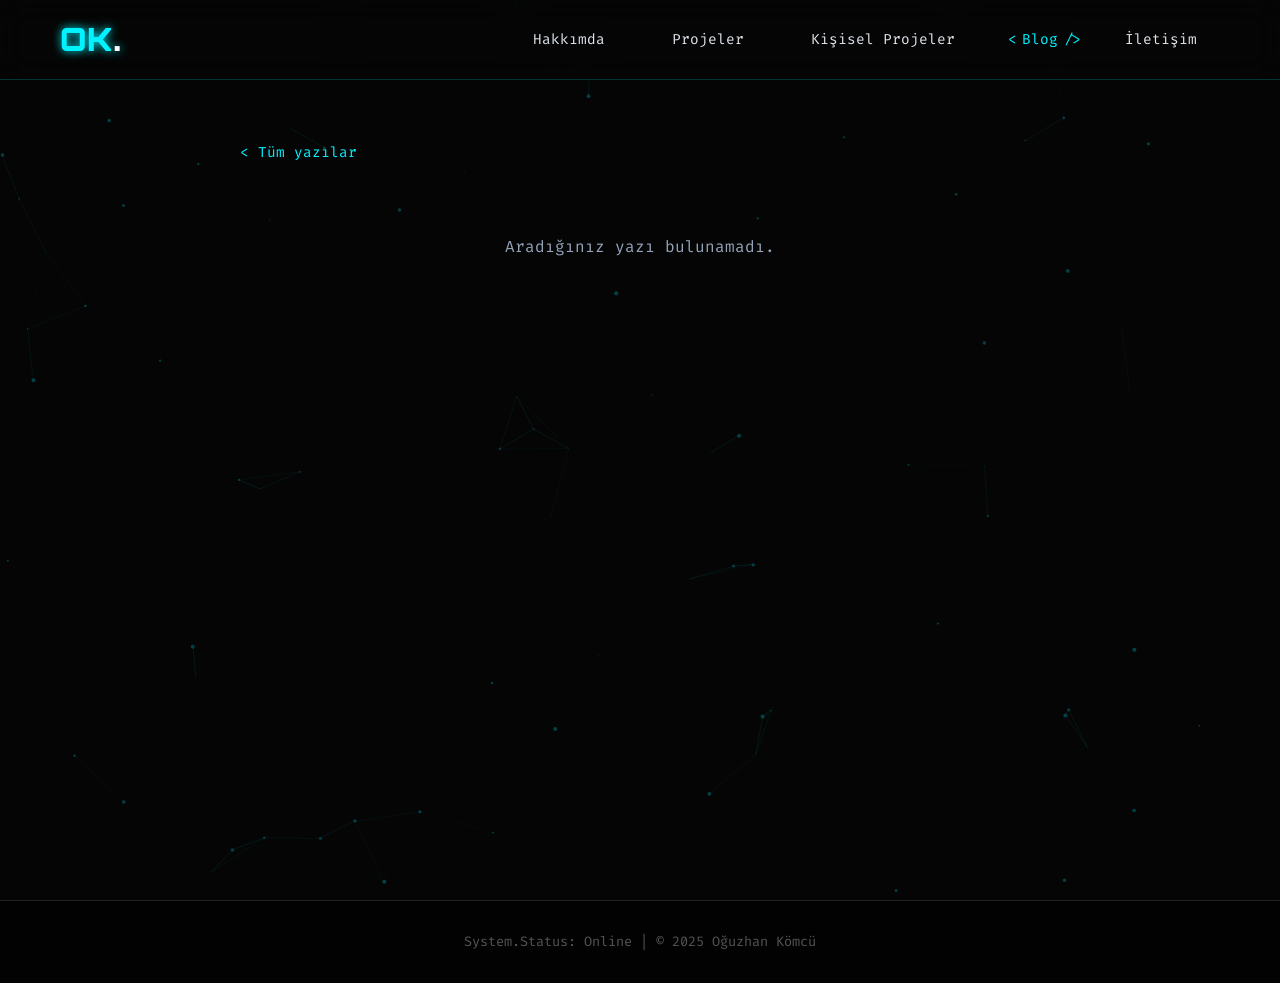
==== blog-post.html @ 8203960f "Blog bölümü eklendi - blog.html: yazıların listelendiği sayfa - blog-post.html: yazı detay sayfası -" ====
<!DOCTYPE html>
<html lang="tr">

<head>
    <meta charset="UTF-8">
    <meta name="viewport" content="width=device-width, initial-scale=1.0">
    <title>Blog | Oğuzhan Kömcü</title>
    <meta name="description" content="Oğuzhan Kömcü blog yazısı">
    <link rel="icon" href="img/favicon.ico">
    <link rel="stylesheet" href="https://cdnjs.cloudflare.com/ajax/libs/font-awesome/6.4.0/css/all.min.css">
    <link
        href="https://fonts.googleapis.com/css2?family=Fira+Code:wght@300;400;600&family=Orbitron:wght@400;500;700;900&family=Rajdhani:wght@300;500;700&display=swap"
        rel="stylesheet">
    <link rel="stylesheet" href="css/blog.css">
</head>

<body>
    <canvas id="canvas-bg"></canvas>

    <nav class="navbar">
        <div class="container">
            <a href="index.html" class="logo">OK<span style="color:#fff">.</span></a>

            <div class="hamburger" id="hamburger">
                <i class="fas fa-bars"></i>
            </div>

            <ul class="nav-links" id="nav-links">
                <li><a href="index.html#about">Hakkımda</a></li>
                <li><a href="index.html#projects">Projeler</a></li>
                <li><a href="index.html#personal-projects">Kişisel Projeler</a></li>
                <li><a href="blog.html" class="active">Blog</a></li>
                <li><a href="index.html#contact">İletişim</a></li>
            </ul>
        </div>
    </nav>

    <main>
        <div class="container">
            <article class="post">
                <a href="blog.html" class="back-link">&lt; Tüm yazılar</a>
                <div id="blog-post">
                    <p class="status-message">Yükleniyor...</p>
                </div>
            </article>
        </div>
    </main>

    <footer>
        <p class="copyright">System.Status: Online | &copy; 2025 Oğuzhan Kömcü</p>
    </footer>

    <script src="js/blog.js"></script>
    <script>
        renderBlogPost(document.getElementById('blog-post'));
    </script>
</body>

</html>
---- css/blog.css ----
/* Blog sayfaları için ortak stiller (index.html temasıyla uyumlu) */
:root {
    --bg-dark: #050505;
    --bg-panel: rgba(20, 20, 35, 0.6);
    --neon-blue: #00f3ff;
    --text-main: #e0e6ed;
    --text-muted: #94a3b8;
    --transition: all 0.3s cubic-bezier(0.4, 0, 0.2, 1);
}

* {
    margin: 0;
    padding: 0;
    box-sizing: border-box;
}

body {
    background-color: var(--bg-dark);
    color: var(--text-main);
    font-family: 'Rajdhani', sans-serif;
    line-height: 1.6;
    overflow-x: hidden;
}

#canvas-bg {
    position: fixed;
    inset: 0;
    width: 100%;
    height: 100%;
    z-index: -1;
    opacity: 0.25;
}

::-webkit-scrollbar { width: 8px; }
::-webkit-scrollbar-track { background: #0a0a0a; }
::-webkit-scrollbar-thumb { background: var(--neon-blue); border-radius: 4px; }

h1, h2, h3 {
    font-family: 'Orbitron', sans-serif;
    letter-spacing: 1px;
}

a {
    text-decoration: none;
    color: inherit;
    transition: var(--transition);
}

ul { list-style: none; }

.container {
    max-width: 1200px;
    margin: 0 auto;
    padding: 0 20px;
}

/* --- NAVBAR --- */
.navbar {
    background: rgba(5, 5, 5, 0.8);
    backdrop-filter: blur(15px);
    border-bottom: 1px solid rgba(0, 243, 255, 0.2);
    position: fixed;
    width: 100%;
    top: 0;
    z-index: 1000;
    height: 80px;
    display: flex;
    align-items: center;
}

.navbar .container {
    display: flex;
    justify-content: space-between;
    align-items: center;
    width: 100%;
}

.logo {
    font-size: 2rem;
    font-weight: 900;
    color: var(--neon-blue);
    text-shadow: 0 0 10px var(--neon-blue);
    font-family: 'Orbitron', sans-serif;
}

.nav-links { display: flex; }
.nav-links li { margin-left: 30px; }

.nav-links a {
    font-family: 'Fira Code', monospace;
    font-size: 0.9rem;
}

.nav-links a::before { content: '<'; margin-right: 5px; color: var(--neon-blue); opacity: 0; transition: var(--transition); }
.nav-links a::after { content: '/>'; margin-left: 5px; color: var(--neon-blue); opacity: 0; transition: var(--transition); }
.nav-links a:hover, .nav-links a.active { color: var(--neon-blue); }
.nav-links a:hover::before, .nav-links a:hover::after,
.nav-links a.active::before, .nav-links a.active::after { opacity: 1; }

.hamburger {
    display: none;
    color: var(--neon-blue);
    font-size: 1.5rem;
    cursor: pointer;
}

main {
    padding: 140px 0 80px;
    min-height: 100vh;
}

/* --- LİSTE SAYFASI --- */
.page-title {
    text-align: center;
    font-size: 2.5rem;
    text-transform: uppercase;
    text-shadow: 0 0 10px rgba(255, 255, 255, 0.3);
}

.page-title::after {
    content: '';
    display: block;
    width: 60px;
    height: 4px;
    background: var(--neon-blue);
    margin: 15px auto 0;
    box-shadow: 0 0 10px var(--neon-blue);
}

.page-subtitle {
    text-align: center;
    color: var(--text-muted);
    font-family: 'Fira Code', monospace;
    font-size: 0.9rem;
    margin: 20px 0 60px;
}

.blog-grid {
    display: grid;
    grid-template-columns: repeat(auto-fill, minmax(320px, 1fr));
    gap: 40px;
}

.blog-card {
    background: #0f0f13;
    border: 1px solid #2a2a35;
    border-radius: 10px;
    overflow: hidden;
    display: flex;
    flex-direction: column;
    transition: var(--transition);
}

.blog-card:hover {
    border-color: var(--neon-blue);
    box-shadow: 0 0 20px rgba(0, 243, 255, 0.15);
    transform: translateY(-6px);
}

.blog-card-img {
    height: 190px;
    overflow: hidden;
}

.blog-card-img img {
    width: 100%;
    height: 100%;
    object-fit: cover;
    transition: transform 0.5s ease;
}

.blog-card:hover .blog-card-img img { transform: scale(1.06); }

/* Kapak resmi yoksa / yüklenemezse gösterilen alan */
.img-placeholder {
    width: 100%;
    height: 100%;
    display: flex;
    align-items: center;
    justify-content: center;
    background:
        linear-gradient(rgba(0, 243, 255, 0.05) 1px, transparent 1px),
        linear-gradient(90deg, rgba(0, 243, 255, 0.05) 1px, transparent 1px),
        linear-gradient(135deg, #0b1a24, #120b24);
    background-size: 30px 30px, 30px 30px, 100% 100%;
    color: var(--neon-blue);
    font-size: 3rem;
    opacity: 0.8;
}

.blog-card-body {
    padding: 25px;
    display: flex;
    flex-direction: column;
    flex: 1;
}

.blog-card-body h2 {
    font-size: 1.15rem;
    margin: 12px 0 10px;
    line-height: 1.4;
}

.blog-card-body p {
    color: #a0a0a0;
    font-size: 1rem;
    margin-bottom: 20px;
    flex: 1;
}

.read-more {
    font-family: 'Fira Code', monospace;
    font-size: 0.85rem;
    color: var(--neon-blue);
}

.post-meta {
    display: flex;
    flex-wrap: wrap;
    align-items: center;
    gap: 8px;
    font-family: 'Fira Code', monospace;
    font-size: 0.75rem;
    color: var(--text-muted);
}

.tag {
    color: var(--neon-blue);
    border: 1px solid rgba(0, 243, 255, 0.4);
    background: rgba(0, 243, 255, 0.05);
    padding: 1px 8px;
    border-radius: 4px;
}

.status-message {
    text-align: center;
    color: var(--text-muted);
    font-family: 'Fira Code', monospace;
    padding: 40px 0;
}

/* --- DETAY SAYFASI --- */
.post {
    max-width: 800px;
    margin: 0 auto;
}

.back-link {
    display: inline-block;
    font-family: 'Fira Code', monospace;
    font-size: 0.9rem;
    color: var(--neon-blue);
    margin-bottom: 30px;
}

.back-link:hover { text-shadow: 0 0 10px var(--neon-blue); }

.post-header h1 {
    font-size: 2.3rem;
    line-height: 1.25;
    margin: 15px 0;
}

.post-subtitle {
    font-size: 1.25rem;
    color: var(--text-muted);
    border-left: 3px solid var(--neon-blue);
    padding-left: 15px;
    margin-bottom: 30px;
}

.post-cover {
    border-radius: 10px;
    overflow: hidden;
    border: 1px solid #2a2a35;
    margin-bottom: 40px;
}

.post-cover img {
    width: 100%;
    display: block;
}

.post-content {
    font-size: 1.2rem;
}

.post-content p { margin-bottom: 22px; }

.post-content h2 {
    font-size: 1.4rem;
    color: var(--neon-blue);
    margin: 45px 0 18px;
}

.post-content ul {
    margin: 0 0 22px;
}

.post-content li {
    position: relative;
    padding-left: 28px;
    margin-bottom: 10px;
}

.post-content li::before {
    content: '>';
    position: absolute;
    left: 6px;
    color: var(--neon-blue);
    font-family: 'Fira Code', monospace;
}

.post-content blockquote {
    border-left: 3px solid var(--neon-blue);
    background: rgba(0, 243, 255, 0.05);
    padding: 18px 22px;
    margin: 0 0 22px;
    font-style: italic;
    border-radius: 0 8px 8px 0;
}

.post-content figure { margin: 30px 0; }

.post-content figure img {
    width: 100%;
    border-radius: 8px;
    border: 1px solid #2a2a35;
    display: block;
}

.post-content figcaption {
    text-align: center;
    color: var(--text-muted);
    font-size: 0.95rem;
    margin-top: 10px;
}

.code-block {
    position: relative;
    margin: 0 0 26px;
}

.code-block pre {
    background: #0b0b10;
    border: 1px solid #2a2a35;
    border-radius: 8px;
    padding: 22px;
    overflow-x: auto;
    font-family: 'Fira Code', monospace;
    font-size: 0.85rem;
    line-height: 1.6;
    color: #cfd8e3;
}

.copy-btn {
    position: absolute;
    top: 10px;
    right: 10px;
    background: rgba(0, 243, 255, 0.08);
    color: var(--neon-blue);
    border: 1px solid rgba(0, 243, 255, 0.4);
    border-radius: 4px;
    padding: 3px 10px;
    font-family: 'Fira Code', monospace;
    font-size: 0.75rem;
    cursor: pointer;
}

.copy-btn:hover { background: rgba(0, 243, 255, 0.18); }

/* --- FOOTER --- */
footer {
    background: #020202;
    padding: 30px 0;
    text-align: center;
    border-top: 1px solid #222;
}

.copyright {
    color: #555;
    font-size: 0.85rem;
    font-family: 'Fira Code', monospace;
}

/* --- RESPONSIVE --- */
@media (max-width: 768px) {
    .nav-links {
        position: absolute;
        top: 80px;
        left: 0;
        width: 100%;
        background: rgba(5, 5, 5, 0.95);
        flex-direction: column;
        align-items: center;
        padding: 20px 0;
        clip-path: circle(0% at 100% 0);
        transition: clip-path 0.5s ease-in-out;
    }

    .nav-links.active { clip-path: circle(140% at 100% 0); }
    .nav-links li { margin: 15px 0; }
    .hamburger { display: block; }

    main { padding-top: 120px; }
    .page-title { font-size: 1.8rem; }
    .blog-grid { grid-template-columns: 1fr; }
    .post-header h1 { font-size: 1.6rem; }
    .post-subtitle { font-size: 1.1rem; }
    .post-content { font-size: 1.1rem; }
}
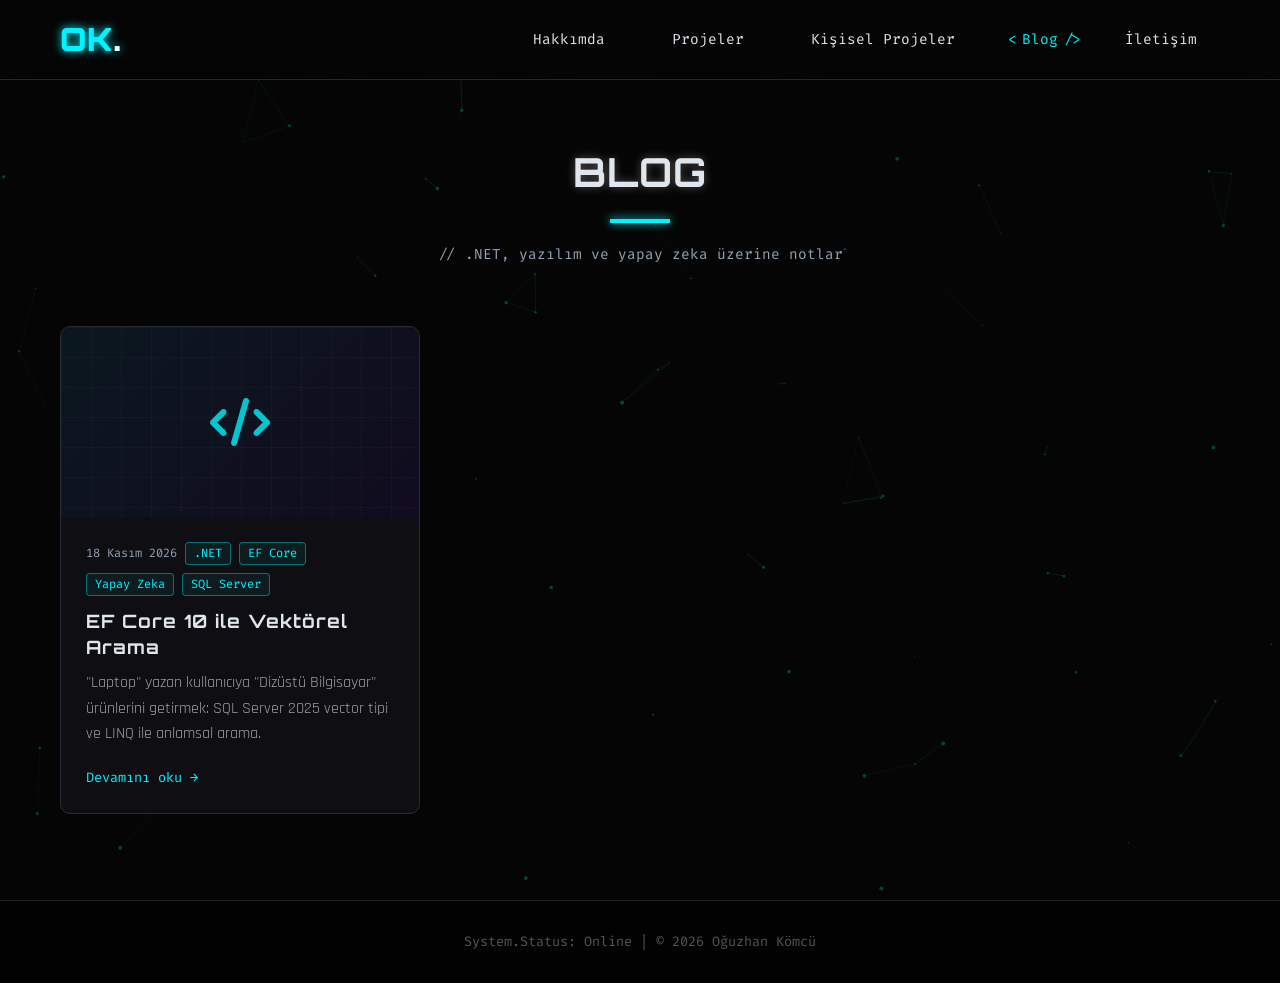
==== commit d277abea: "Blog SEO: yazılar statik HTML olarak üretiliyor - scripts/build-blog.mjs: posts.json'dan her yazı iç" ====
--- a/blog-post.html
+++ b/blog-post.html
@@ -2,58 +2,18 @@
 <html lang="tr">
 
 <head>
+    <!-- Eski blog linkleri (blog-post.html?slug=...) için yönlendirme. Yeni adres: blog/<slug>.html -->
     <meta charset="UTF-8">
-    <meta name="viewport" content="width=device-width, initial-scale=1.0">
-    <title>Blog | Oğuzhan Kömcü</title>
-    <meta name="description" content="Oğuzhan Kömcü blog yazısı">
-    <link rel="icon" href="img/favicon.ico">
-    <link rel="stylesheet" href="https://cdnjs.cloudflare.com/ajax/libs/font-awesome/6.4.0/css/all.min.css">
-    <link
-        href="https://fonts.googleapis.com/css2?family=Fira+Code:wght@300;400;600&family=Orbitron:wght@400;500;700;900&family=Rajdhani:wght@300;500;700&display=swap"
-        rel="stylesheet">
-    <link rel="stylesheet" href="css/blog.css">
+    <meta name="robots" content="noindex">
+    <title>Yönlendiriliyor... | Oğuzhan Kömcü</title>
+    <script>
+        const slug = new URLSearchParams(location.search).get('slug');
+        location.replace(slug && /^[a-z0-9-]+$/.test(slug) ? `blog/${slug}.html` : 'blog.html');
+    </script>
 </head>
 
-<body>
-    <canvas id="canvas-bg"></canvas>
-
-    <nav class="navbar">
-        <div class="container">
-            <a href="index.html" class="logo">OK<span style="color:#fff">.</span></a>
-
-            <div class="hamburger" id="hamburger">
-                <i class="fas fa-bars"></i>
-            </div>
-
-            <ul class="nav-links" id="nav-links">
-                <li><a href="index.html#about">Hakkımda</a></li>
-                <li><a href="index.html#projects">Projeler</a></li>
-                <li><a href="index.html#personal-projects">Kişisel Projeler</a></li>
-                <li><a href="blog.html" class="active">Blog</a></li>
-                <li><a href="index.html#contact">İletişim</a></li>
-            </ul>
-        </div>
-    </nav>
-
-    <main>
-        <div class="container">
-            <article class="post">
-                <a href="blog.html" class="back-link">&lt; Tüm yazılar</a>
-                <div id="blog-post">
-                    <p class="status-message">Yükleniyor...</p>
-                </div>
-            </article>
-        </div>
-    </main>
-
-    <footer>
-        <p class="copyright">System.Status: Online | &copy; 2025 Oğuzhan Kömcü</p>
-    </footer>
-
-    <script src="js/blog.js"></script>
-    <script>
-        renderBlogPost(document.getElementById('blog-post'));
-    </script>
+<body style="background:#050505;color:#e0e6ed;font-family:monospace;text-align:center;padding-top:20vh">
+    <p>Yönlendiriliyor... <a href="blog.html" style="color:#00f3ff">Blog</a></p>
 </body>
 
 </html>
